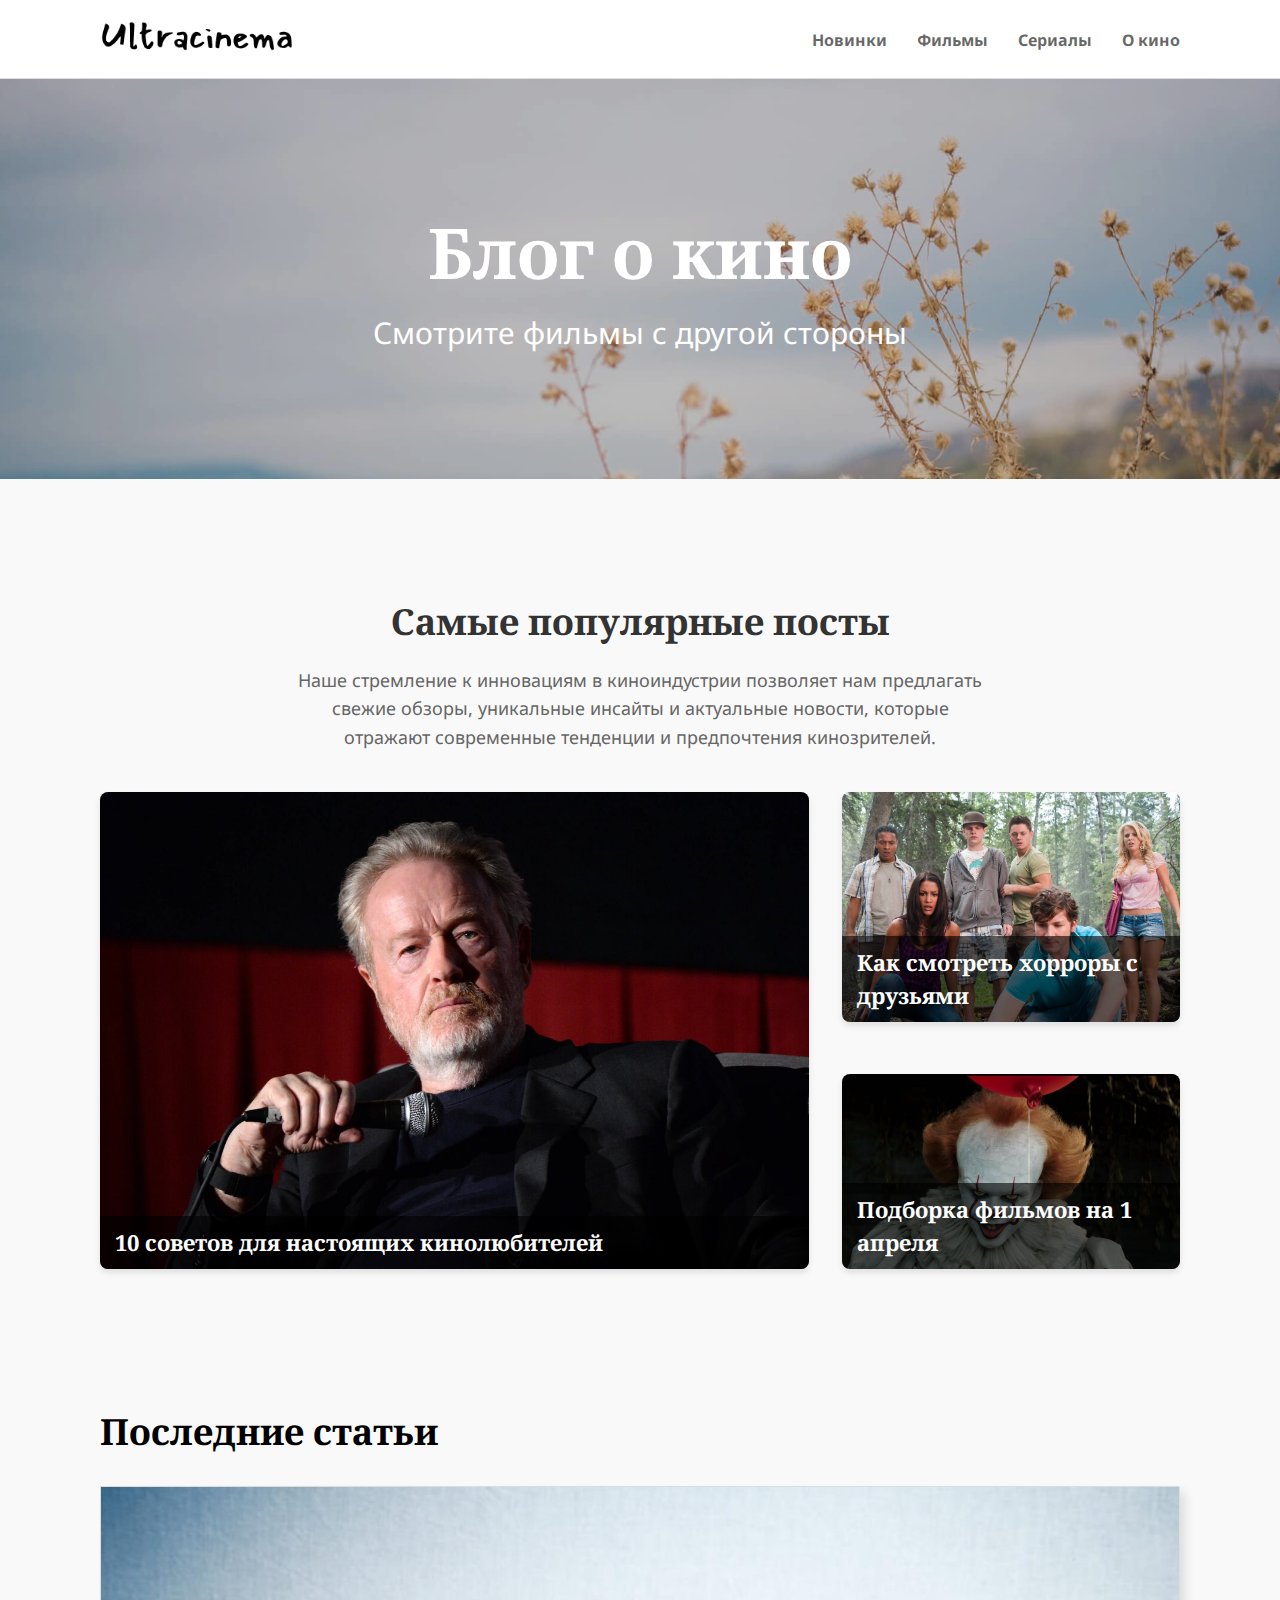
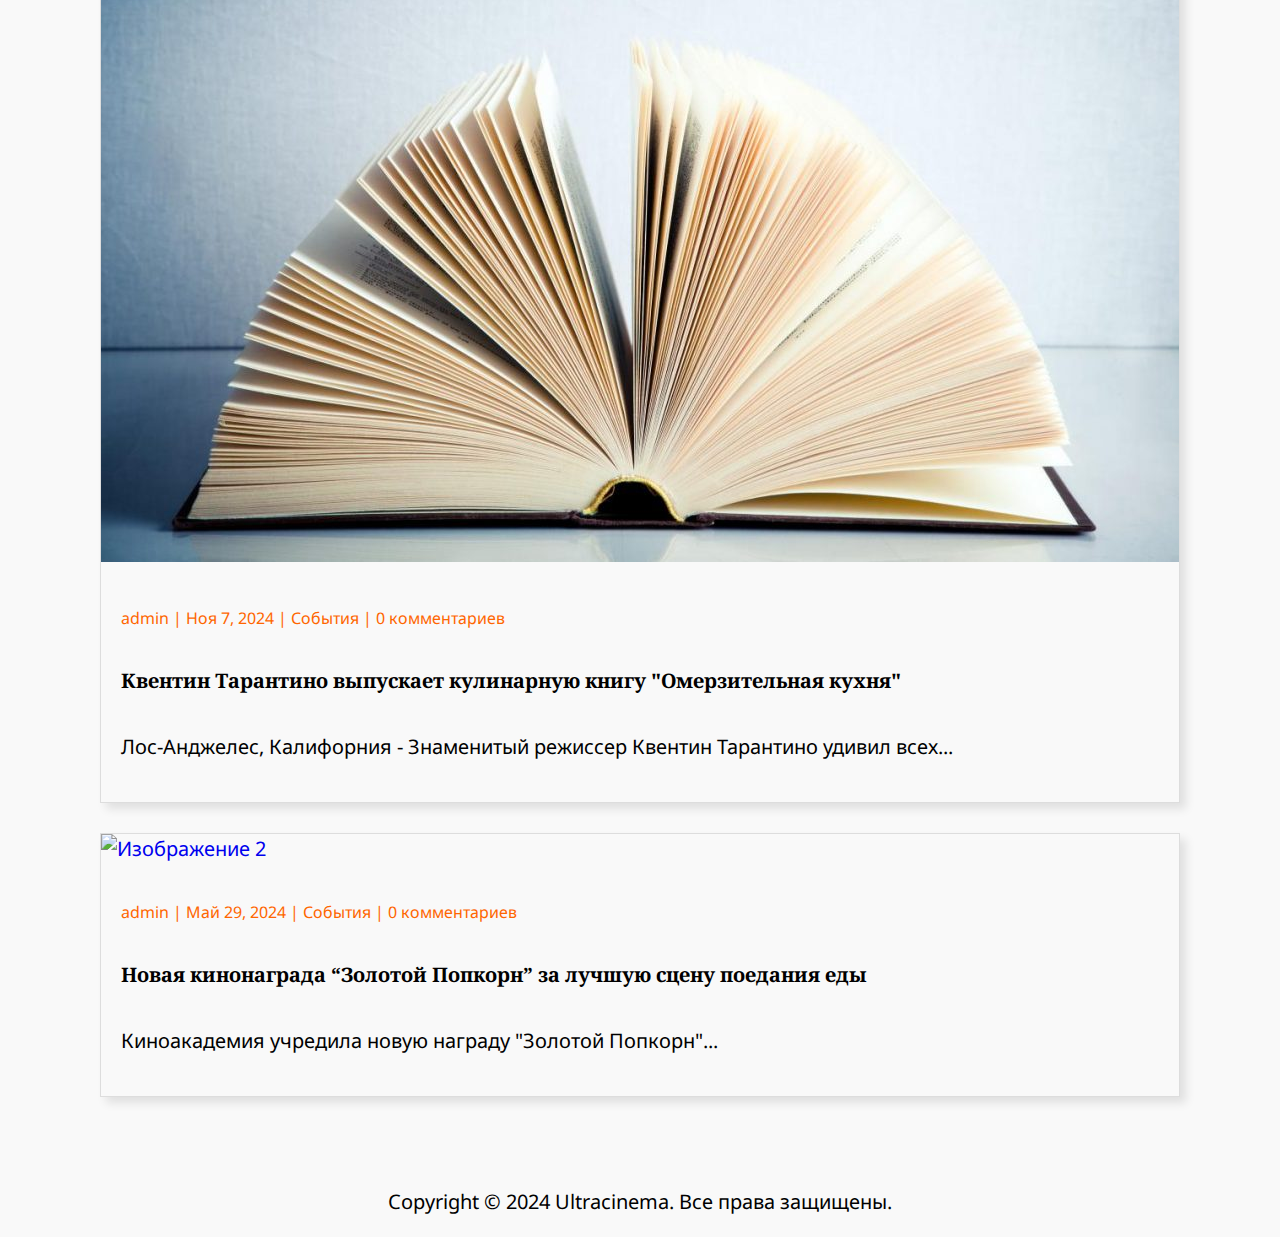
==== blog/index.html @ 3490390e "Create index.html" ====
<!DOCTYPE html>
<html lang="ru">

<head>
    <meta charset="UTF-8">
    <meta name="viewport" content="width=device-width, initial-scale=1.0">
    <title>Блог о кино - Ultracinema</title>
    <link rel="preconnect" href="https://fonts.googleapis.com">
    <link rel="preconnect" href="https://fonts.gstatic.com" crossorigin>
    <link
        href="https://fonts.googleapis.com/css2?family=Noto+Sans:ital,wght@0,100..900;1,100..900&family=Noto+Serif:ital,wght@0,100..900&display=swap"
        rel="stylesheet">

    <link rel="stylesheet" href="../style.css">

    <!-- Подключение пушей -->
    <script src="https://pxl.polina-zakaryan.dev.altkraft.com/ak_container.js?id=NXw1"></script>

</head>

<body>
    <nav>
        <div class="nav-container">
            <div class="nav-logo">
                <a href="https://ultracinema.site/">
                    <img src="../img/logo.png" alt="Логотип">
                </a>
            </div>
            <ul class="nav-menu">
                <li><a href="https://ultracinema.site/">Новинки</a></li>
                <li><a href="https://ultracinema.site/movies/">Фильмы</a></li>
                <li><a href="https://ultracinema.site/trip/">Сериалы</a></li>
                <li><a href="https://ultracinema.site/blog/">О кино</a></li>
            </ul>
        </div>
    </nav>

    <header>
        <div>
            <h1>Блог о кино</h1>
            <p>Смотрите фильмы с другой стороны</p>
        </div>
    </header>

    <section class="popular-posts">
        <div class="container">
            <h2>Самые популярные посты</h2>
            <p>Наше стремление к инновациям в киноиндустрии позволяет нам предлагать свежие обзоры, уникальные инсайты и
                актуальные новости, которые отражают современные тенденции и предпочтения кинозрителей.</p>
            <div class="post-cards">
                <div class="post-card large-card">
                    <img src="../img/card1.jpeg" alt="10 советов для настоящих кинолюбителей">
                    <h3>10 советов для настоящих кинолюбителей</h3>
                </div>
                <div class="small-cards">
                    <div class="post-card small-card top">
                        <img src="../img/card2.jpg" alt="Как смотреть хорроры с друзьями">
                        <h3>Как смотреть хорроры с друзьями</h3>
                    </div>
                    <div class="post-card small-card bottom">
                        <img src="../img/card3.jpg" alt="Подборка фильмов на 1 апреля">
                        <h3>Подборка фильмов на 1 апреля</h3>
                    </div>
                </div>
            </div>
        </div>
    </section>

    <div class="container">
        <section class="articles">
            <h2>Последние статьи</h2>

            <!-- Карточка 1 -->
            <div class="article-card">
                <a href="page1.html" target="_blank">
                    <img src="../img/fanned-book.jpg" alt="Изображение 1">
                </a>
                <div class="article-card-content">
                    <p class="meta">admin | Ноя 7, 2024 | События | 0 комментариев</p>
                    <h3><a href="tarantino-cooking-book.html" target="_blank">Квентин Тарантино выпускает кулинарную
                            книгу "Омерзительная кухня"</a></h3>
                    <p>Лос-Анджелес, Калифорния - Знаменитый режиссер Квентин Тарантино удивил всех...</p>
                </div>
            </div>

            <!-- Карточка 2 -->
            <div class="article-card">
                <a href="page1.html" target="_blank">
                    <img src="../img/award.jpeg" alt="Изображение 2">
                </a>
                <div class="article-card-content">
                    <p class="meta">admin | Май 29, 2024 | События | 0 комментариев</p>
                    <h3><a href="golden-popcorn-award.html" target="_blank">Новая кинонаграда “Золотой Попкорн” за
                            лучшую сцену поедания еды</a></h3>
                    <p>Киноакадемия учредила новую награду "Золотой Попкорн"...</p>
                </div>
            </div>
        </section>
    </div>

    <footer>
        <p>Copyright &copy; 2024 Ultracinema. Все права защищены.</p>
    </footer>

</body>

</html>
---- style.css ----
body {
    color: #000000;
    font-family: 'Noto Sans', Helvetica, Arial, Lucida, sans-serif;
    margin: 0;
    padding: 0;
    background-color: #f9f9f9;
}

nav {
    background-color: #ffffff;
    border-bottom: 1px solid #ddd;
    padding: 5px 0;
}

.nav-container {
    max-width: 1080px;
    margin: 0 auto;
    display: flex;
    align-items: center;
    justify-content: space-between;
    padding: 10px 20px;
}

.nav-logo img {
    height: 40px;
}

.nav-menu {
    display: flex;
    list-style: none;
    padding: 0;
    margin: 0;
}

.nav-menu li {
    margin-left: 30px;
}

.nav-menu a {
    text-decoration: none;
    font-size: 16px;
    font-weight: 700;
    color: rgba(0, 0, 0, .6)
}

.nav-menu a:hover {
    color: #000;
    transition: all 0.4s ease-in-out;
}

header {
    width: 100%;
    height: 400px;
    display: flex;
    justify-content: center;
    align-items: center;
    text-align: center;
    color: #ffffff;
    background-image: url('img/bg.jpg');
    background-size: cover;
    background-position: center;
    background-color: rgba(0, 0, 0, 0.2);
    background-blend-mode: darken;
    margin-bottom: 20px;
}

header h1 {
    font-size: 70px;
    font-weight: 700;
    margin: 0;
    font-family: 'Noto Serif', Helvetica, Arial, Lucida, sans-serif;
}

header p {
    font-size: 30px;
    margin: 10px 0 0;
}

.container {
    max-width: 1080px;
    margin: 0 auto;
    padding: 20px;
}

h2,
h3 {
    font-size: 36px;
    line-height: 1.3;
    font-weight: bold;
    font-family: 'Noto Serif', Helvetica, Arial, Lucida, sans-serif;

}

p,
li,
a {
    font-size: 20px;
    line-height: 1.5;
}

.articles {
    margin-top: 30px;
}

.article-card {
    border: 1px solid #ddd;
    margin-bottom: 30px;
    box-shadow: 6px 6px 9px rgba(0, 0, 0, 0.1);
    overflow: hidden;
}

.article-card a {
    display: block;
    text-decoration: none;
}

.article-card img {
    width: 100%;
    height: 675px;
    object-fit: cover;
    transition: transform 0.3s ease;
}

.article-card img:hover {
    transform: scale(1.05);
}

.article-card-content {
    padding: 20px;
}

.article-card .meta {
    color: #ff6600;
    font-size: 16px;
    margin-bottom: 10px;
}

.article-card h3 a {
    color: #000000;
    text-decoration: none;
}

.article-card h3 a:hover {
    text-decoration: underline;
    color: #0693e3;
}

.popular-posts {
    text-align: center;
    margin: 50px 0;
    padding: 20px 0;
    background-color: #f9f9f9;
}

.popular-posts h2 {
    font-size: 36px;
    margin-bottom: 20px;
    font-weight: bold;
    color: #333
}

.popular-posts p {
    font-size: 18px;
    margin-bottom: 40px;
    line-height: 1.6;
    max-width: 700px;
    margin-left: auto;
    margin-right: auto;
    color: #666;
}

.post-cards {
    display: flex;
    justify-content: space-between;
}

.post-card {
    position: relative;
    overflow: hidden;
    border-radius: 8px;
    box-shadow: 0 4px 6px rgba(0, 0, 0, 0.1);
}

.post-card img {
    width: 100%;
    height: 100%;
    object-fit: cover;
}

.post-card h3 {
    position: absolute;
    bottom: 0;
    left: 0;
    right: 0;
    margin: 0;
    padding: 10px 15px;
    font-size: 18px;
    font-weight: bold;
    color: #fff;
    background: rgba(0, 0, 0, 0.6);
    text-align: left;
    text-decoration-color: #ff6b5a;
    font-size: 22px;
    line-height: 1.5em;
}

.large-card {
    width: 65.667%;
}

.small-cards {
    display: flex;
    flex-direction: column;
    justify-content: space-between;
    width: 31.333%;
}

.small-card {
    margin-bottom: 0;
}

@media (max-width: 768px) {
    .post-cards {
        flex-direction: column;
    }

    .large-card,
    .small-cards {
        width: 100%;
    }

    .small-card {
        margin-bottom: 20px;
    }
}

footer {
    text-align: center;
    margin-top: 40px;
}
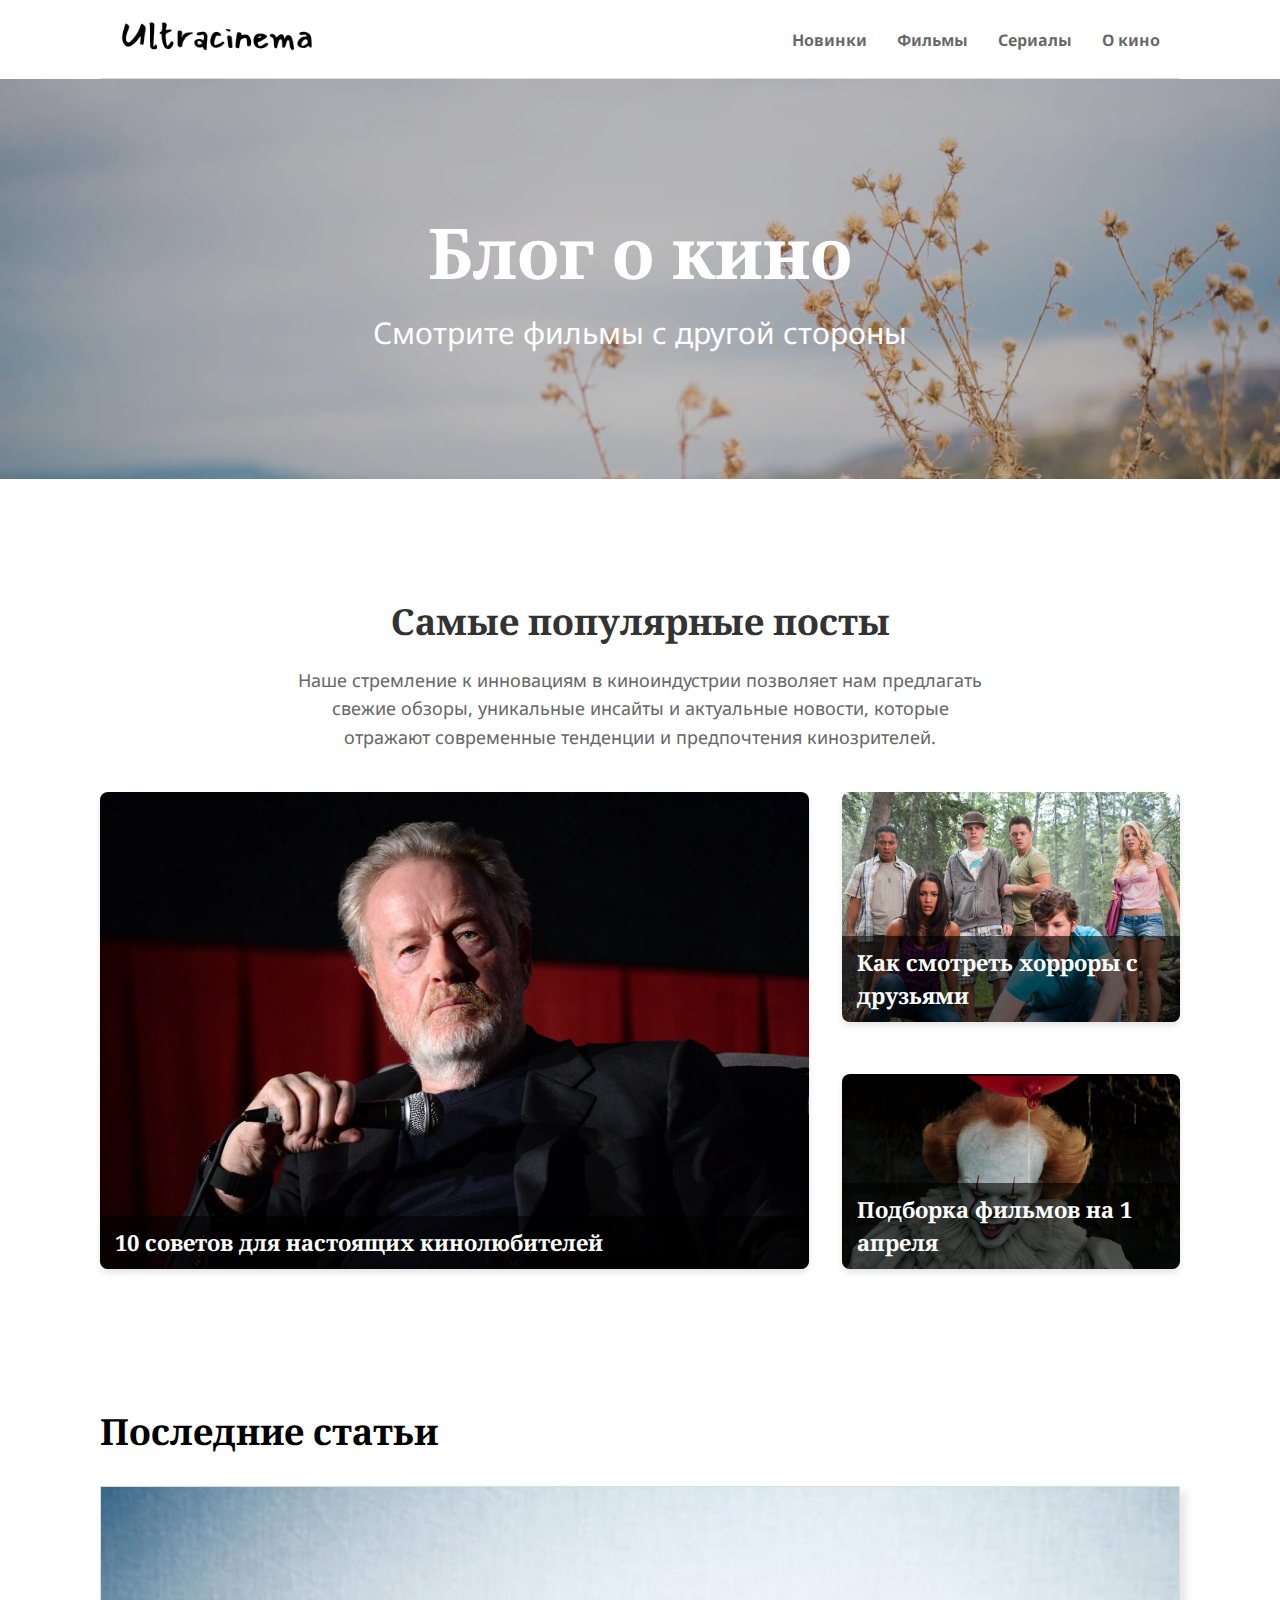
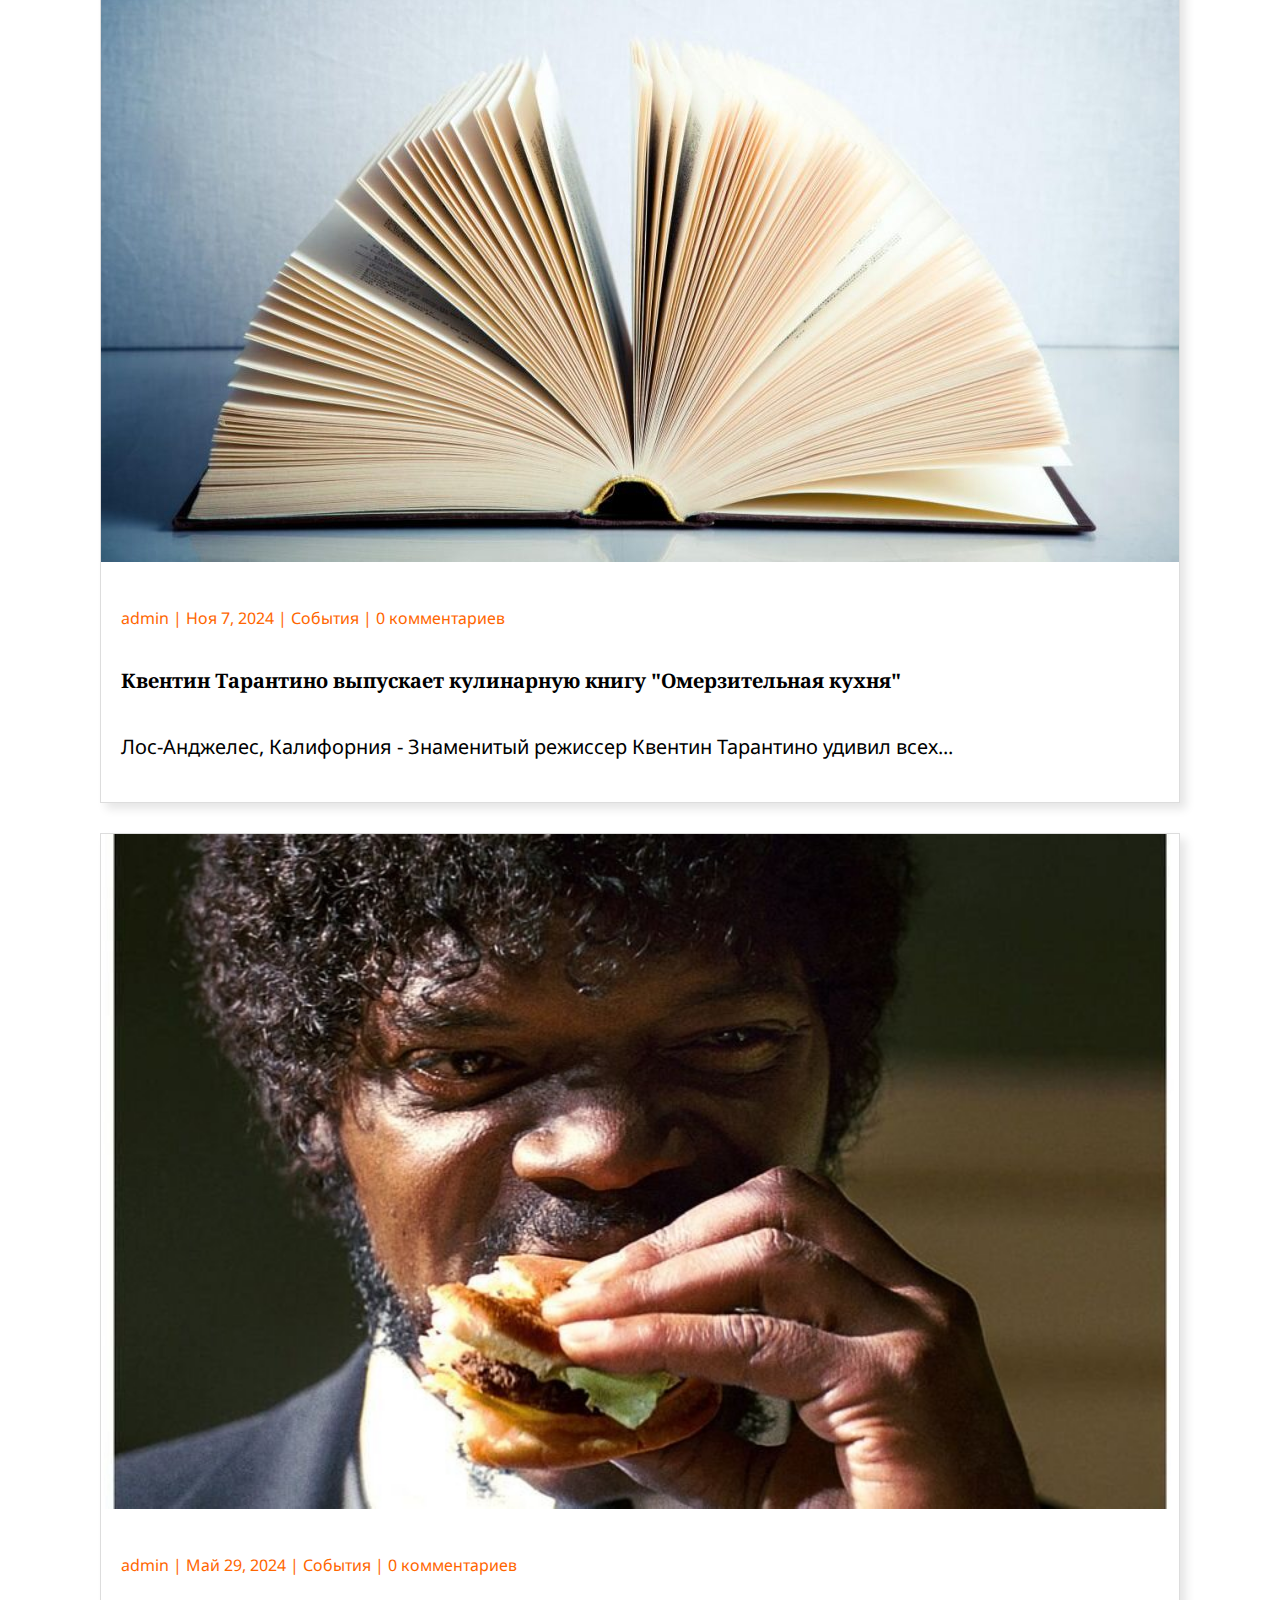
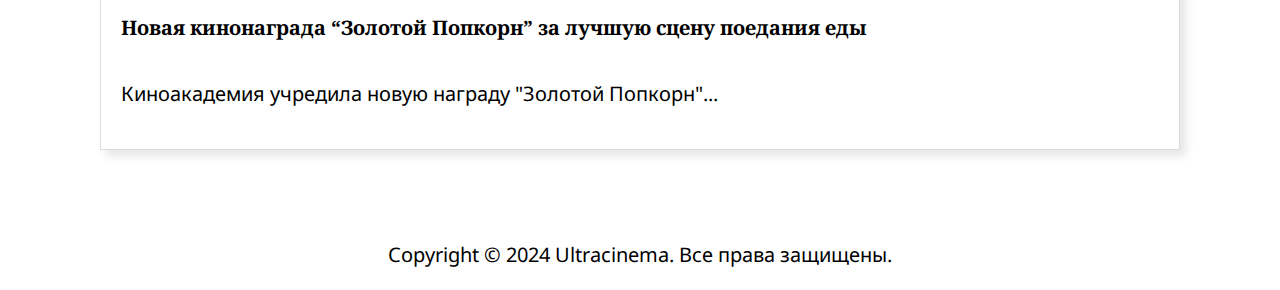
==== commit 0de726d3: "Add actm container" ====
--- a/blog/index.html
+++ b/blog/index.html
@@ -14,7 +14,24 @@
     <link rel="stylesheet" href="../style.css">
 
     <!-- Подключение пушей -->
-    <script src="https://pxl.polina-zakaryan.dev.altkraft.com/ak_container.js?id=NXw1"></script>
+    <script src="https://pxl.demo.altkraft.com/ak_container.js?id=NXw1"></script>
+
+    <!--Подключение Tag manager -->
+    <script>
+    (function (window, document, dataLayerName, containerID) {
+        window[dataLayerName] = window[dataLayerName] || [];
+        window[dataLayerName].push({ 'start': new Date().getTime(), event: 'actm-js' });
+        var firstScript = document.getElementsByTagName('script')[0];
+        var script = document.createElement('script');
+        var dl = dataLayerName !== 'acDataLayer' ? '&l=' + dataLayerName : '';
+        script.async = true;
+        script.src = 'https://pxl.demo.altcraft.com/actm/js/actm.js?id=' + containerID + dl;
+        script.type = 'module';
+        if (firstScript && firstScript.parentNode) {
+            firstScript.parentNode.insertBefore(script, firstScript);
+        }
+    }(window, document, 'acDataLayer', 'ATM-7zSoxx7ULtvyWgD9X'));
+</script>
 
 </head>
 
--- a/style.css
+++ b/style.css
@@ -3,13 +3,17 @@
     font-family: 'Noto Sans', Helvetica, Arial, Lucida, sans-serif;
     margin: 0;
     padding: 0;
-    background-color: #f9f9f9;
+    background-color: #fff;
 }
 
 nav {
-    background-color: #ffffff;
+    background-color: #fff;
     border-bottom: 1px solid #ddd;
     padding: 5px 0;
+    max-width: 1080px;
+    /* Устанавливаем максимальную ширину */
+    margin: 0 auto;
+    /* Центрируем nav */
 }
 
 .nav-container {
@@ -46,6 +50,138 @@
 .nav-menu a:hover {
     color: #000;
     transition: all 0.4s ease-in-out;
+}
+
+/* Основной блок */
+.main-block {
+    display: flex;
+    flex-direction: column;
+    justify-content: center;
+    align-items: center;
+    text-align: center;
+    padding: 0 20px;
+    background-image: url('img/bg1.jpg');
+    background-size: 150%;
+    background-color: rgba(0, 0, 0, 0.1);
+    background-blend-mode: darken;
+    /* Полупрозрачный чёрный фон */
+    background-position: center 20%;
+    min-height: 700px;
+}
+
+.main-block h1 {
+    font-size: 100px;
+    color: #fff;
+    margin-bottom: 20px;
+    font-family: 'Noto Serif', Georgia, "Times New Roman", serif;
+}
+
+
+.main-block p {
+    font-size: 30px;
+    color: #fff;
+    margin-bottom: 30px;
+}
+
+.main-block .join-btn {
+    color: #ffffff !important;
+    border-width: 7px !important;
+    border-color: #ff6b5a;
+    border-radius: 100px;
+    font-size: 17px;
+    font-weight: 700 !important;
+    text-transform: uppercase !important;
+    background-color: #ff6b5a;
+    padding: 10px 20px;
+    text-decoration: none;
+}
+
+/* Блок статистики */
+.stats-block {
+    display: flex;
+    justify-content: space-between;
+    text-align: center;
+    background-color: #ffffff;
+    border-radius: 5px;
+    margin: -50px auto 50px;
+    box-shadow: 0px 22px 80px 0px rgba(0, 36, 73, 0.07);
+    border-top: 10px solid #ff6b5a;
+    position: relative;
+    z-index: 500;
+    padding: 40px;
+    width: 80%;
+    max-width: 1080px;
+    opacity: 0;
+    transform: translateY(20px);
+    transition: opacity 1s ease, transform 1s ease;
+}
+
+.stats-block.visible {
+    opacity: 1;
+    transform: translateY(0);
+}
+
+.stats-item {
+    flex: 1;
+}
+
+.stats-item h2 {
+    font-size: 70px;
+    margin: 0;
+    color: #ff6b5a;
+}
+
+.stats-item h3 {
+    margin: 10px 0;
+    font-size: 15px;
+    color: #333;
+    font-family: 'Noto Sans', Helvetica, Arial, Lucida, sans-serif;
+
+}
+
+/* Слайдер */
+.slider {
+    width: 80%;
+    max-width: 1080px;
+    margin: 0 auto;
+}
+
+.slider-wrapper {
+    display: flex;
+    overflow-x: auto;
+    gap: 15px;
+    padding: 20px 0;
+}
+
+.slide {
+    background-color: #f5f5f5;
+    border-radius: 5px;
+    text-align: center;
+    padding: 20px;
+    min-width: 200px;
+}
+
+.slide img {
+    width: 100%;
+    border-radius: 5px;
+    margin-bottom: 10px;
+}
+
+.slide h4 {
+    margin-bottom: 10px;
+    font-size: 18px;
+}
+
+.slide p {
+    margin-bottom: 15px;
+}
+
+.slide a {
+    color: #fff;
+    background-color: #ff6b5a;
+    padding: 10px 15px;
+    border-radius: 5px;
+    text-decoration: none;
 }
 
 header {
@@ -149,7 +285,7 @@
     text-align: center;
     margin: 50px 0;
     padding: 20px 0;
-    background-color: #f9f9f9;
+    background-color: #fff;
 }
 
 .popular-posts h2 {
@@ -219,6 +355,49 @@
     margin-bottom: 0;
 }
 
+.article-content {
+    color: #666;
+    font-size: 14px;
+    font-family: 'Open Sans', Arial, sans-serif;
+}
+
+.article-meta,
+.new-posts-list {
+    color: #666;
+    font-size: 14px;
+    font-family: 'Open Sans', Arial, sans-serif;
+}
+
+.article-title {
+    color: #333;
+    font-size: 30px;
+    font-family: 'Open Sans', Arial, sans-serif;
+}
+
+.new-posts-title,
+.last-comment-title {
+    color: #333;
+    font-size: 18px;
+    font-family: 'Open Sans', Arial, sans-serif;
+}
+
+.new-posts-list a {
+    text-decoration: none;
+    color: #666;
+    font-size: 16px;
+}
+
+.new-posts-list a:hover {
+    color: #2ea3f2;
+}
+
+
+@media (max-width: 1024px) {
+    .nav-container {
+        max-width: 768px;
+    }
+}
+
 @media (max-width: 768px) {
     .post-cards {
         flex-direction: column;
